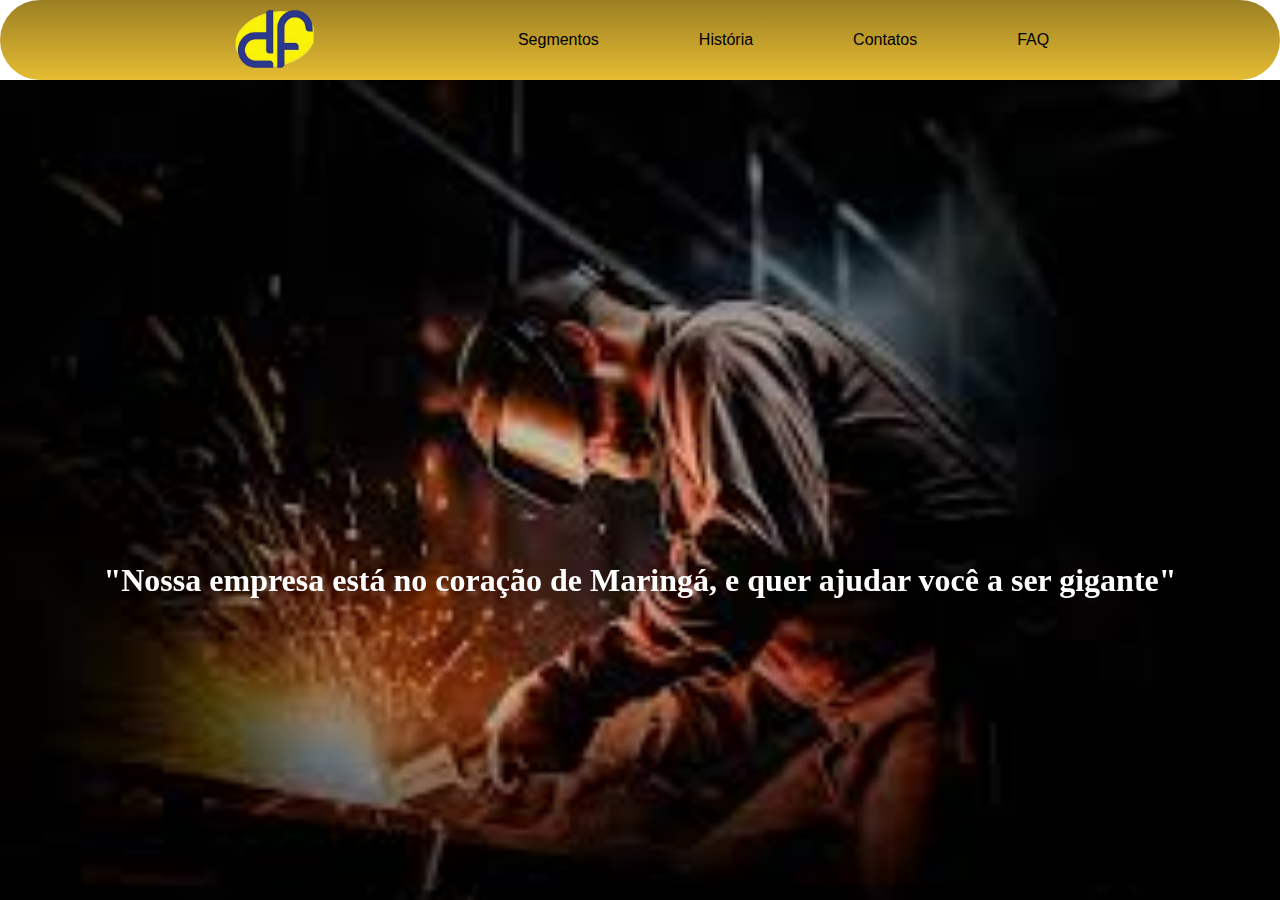
==== Dferreira/index.html @ 22d579f6 "Inicializei a criação do código de acordo com a prototipação do figma" ====
<!DOCTYPE html>
<html lang="PT-BR">

<head>
    <meta charset="UTF-8">
    <meta name="viewport" content="width=device-width, initial-scale=1.0">
    <link rel="stylesheet" href="styles.css">
    <title>Site Inicial</title>
</head>


<body>
    
    <header>
        <nav>
            <div class = "container" id = "mapadosite">
              <img src="Imagens/Logo-DFerreira.png" alt="Logo">
              <ul>Segmentos</ul>  
              <ul>História</ul>  
              <ul>Contatos</ul>  
              <ul>FAQ</ul>  
    
            </div>
            <section class="background-section">
                <p>
                    <h1>
                        "Nossa empresa está no coração de Maringá, e quer ajudar você a ser gigante"
                    </h1>
                </p>
            </section>
        </nav>
    </header>
</body>

</html>
---- Dferreira/styles.css ----
* {
    margin: 0;
    padding: 0;
    box-sizing: border-box;
  }
  
.container {

    display: flex;
    background-color: rgba(241, 205, 0, 0.863);
    align-items: center;
    justify-content: center;
    padding: 18px;
    font-family: Arial, sans-serif;
    color: black;
    width: auto;
    height: 80px;
    flex-shrink: 0;
    border-radius: 2004px;
    background: linear-gradient(0deg, #FACD38 -26.61%, #947921 109.37%);
    margin: 0px;
    gap: 100px;
    cursor: pointer;

    img {
        margin-right: 100px;
        width: 7%;
    }

}
.background-section {
    background-image: url('Imagens/Fundo_Dferreira.jpeg');
    background-size: cover;          
    background-repeat: no-repeat;
    background-position: center;
    height: 1000px;    
    width: 100%;               
    display: flex;
    align-items: center;
    justify-content: center;
    color: white;
    text-align: center;
    position:fixed;
    padding: 0;
    margin: 0;
  }
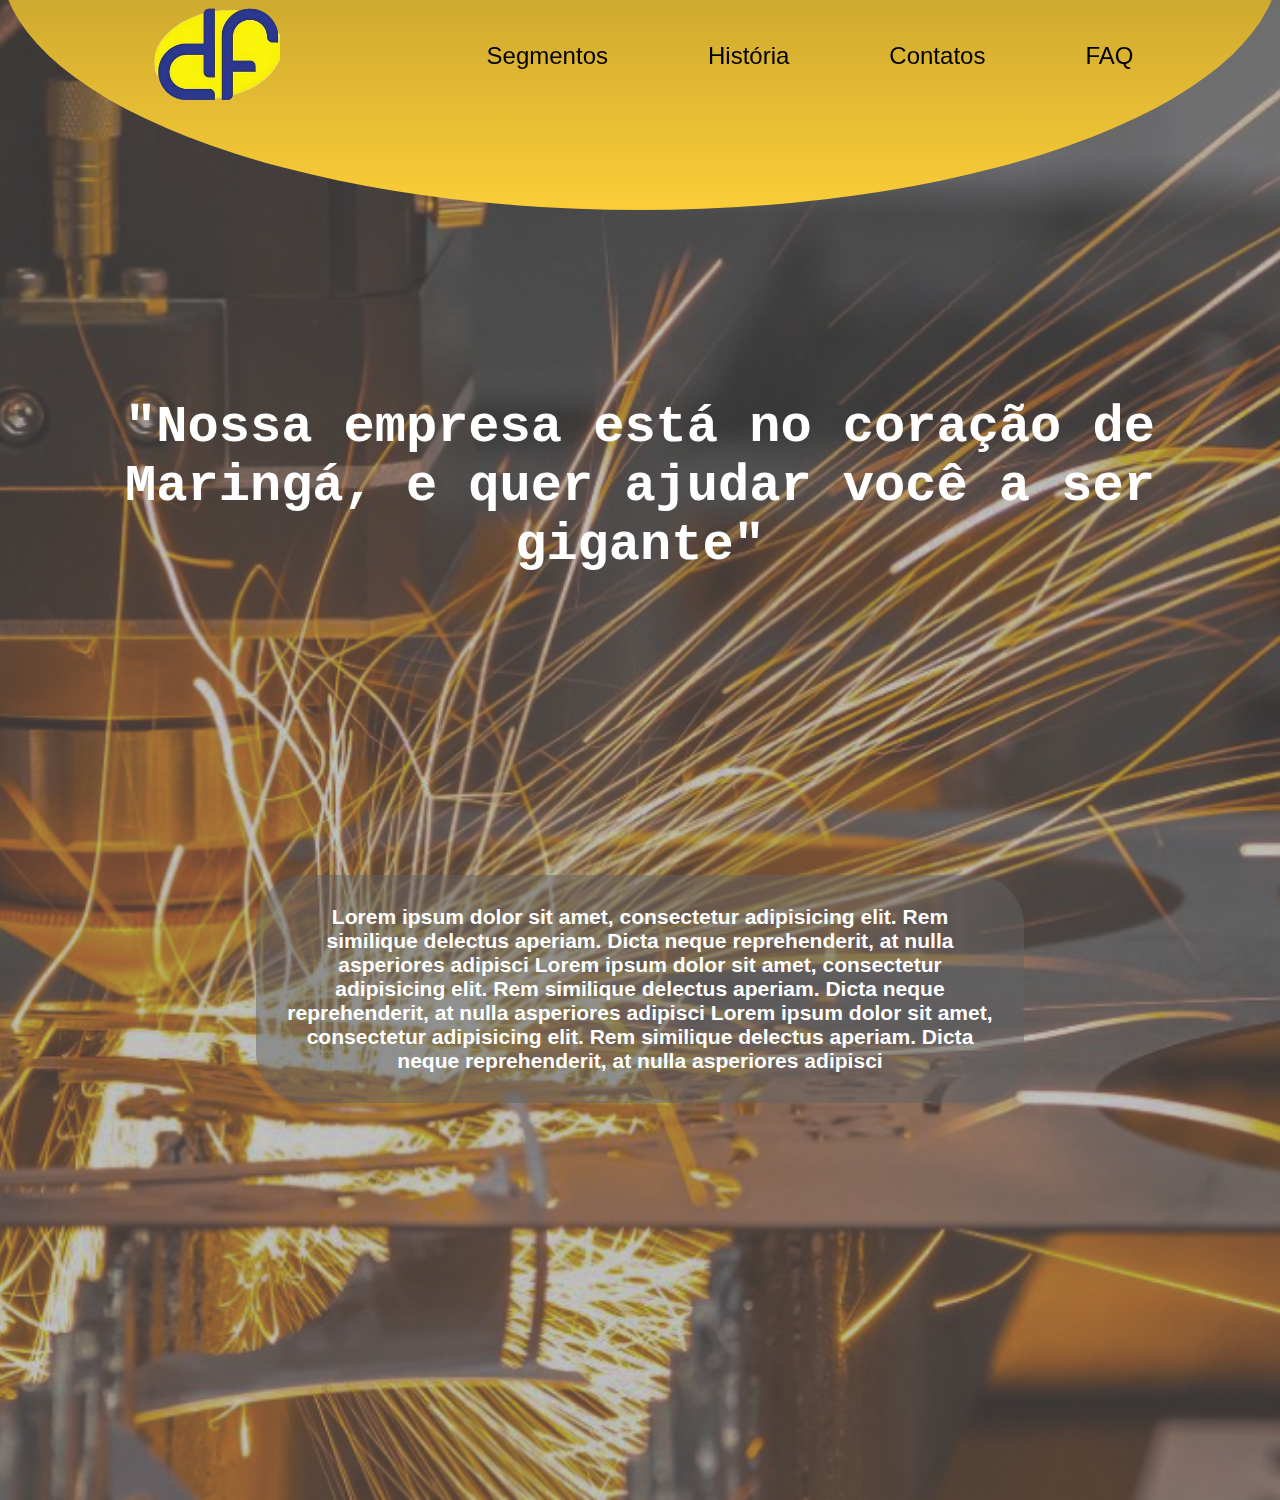
==== commit 1e1484ae: "Ajustei a navbar e os elementos do body" ====
--- a/Dferreira/index.html
+++ b/Dferreira/index.html
@@ -10,26 +10,35 @@
 
 
 <body>
-    
-    <header>
+
+    <header class="header">
         <nav>
-            <div class = "container" id = "mapadosite">
-              <img src="Imagens/Logo-DFerreira.png" alt="Logo">
-              <ul>Segmentos</ul>  
-              <ul>História</ul>  
-              <ul>Contatos</ul>  
-              <ul>FAQ</ul>  
-    
+            <div class="container" id="mapadosite">
+                <img src="Imagens/Logo-DFerreira.png" alt="Logo">
+                <ul>Segmentos</ul>
+                <ul>História</ul>
+                <ul>Contatos</ul>
+                <ul>FAQ</ul>
+
             </div>
-            <section class="background-section">
-                <p>
-                    <h1>
-                        "Nossa empresa está no coração de Maringá, e quer ajudar você a ser gigante"
-                    </h1>
-                </p>
-            </section>
         </nav>
     </header>
+
+    <section class="background-section">
+        <div class="Frase">
+            <h1>
+                "Nossa empresa está no coração de Maringá, e quer ajudar você a ser gigante"
+            </h1>
+        </div>
+        <div class="História">
+            <h3>
+                Lorem ipsum dolor sit amet, consectetur adipisicing elit. Rem similique delectus aperiam. Dicta neque
+                reprehenderit, at nulla asperiores adipisci  Lorem ipsum dolor sit amet, consectetur adipisicing elit. Rem similique delectus aperiam. Dicta neque
+                reprehenderit, at nulla asperiores adipisci  Lorem ipsum dolor sit amet, consectetur adipisicing elit. Rem similique delectus aperiam. Dicta neque
+                reprehenderit, at nulla asperiores adipisci
+            </h3>
+        </div>
+    </section>
 </body>
 
 </html>--- a/Dferreira/styles.css
+++ b/Dferreira/styles.css
@@ -8,42 +8,73 @@
 .container {
 
     display: flex;
-    background-color: rgba(241, 205, 0, 0.863);
     align-items: center;
     justify-content: center;
-    padding: 18px;
     font-family: Arial, sans-serif;
+    font-size: x-large;
     color: black;
-    width: auto;
-    height: 80px;
+    width: 100%;
+    height: 500px;
     flex-shrink: 0;
-    border-radius: 2004px;
-    background: linear-gradient(0deg, #FACD38 -26.61%, #947921 109.37%);
-    margin: 0px;
+    border-bottom-right-radius: 100%;
+    border-bottom-left-radius: 100%;
+    background: linear-gradient(0deg, #FACD38 0%, #947921 100%);
     gap: 100px;
-    cursor: pointer;
-
+    position:fixed;
+    top:-290px;
+    
     img {
         margin-right: 100px;
-        width: 7%;
+        max-width: 140px;
+    
+     
+    }
+    img,ul{
+
+      margin-bottom: -15%;
+
     }
 
 }
 .background-section {
-    background-image: url('Imagens/Fundo_Dferreira.jpeg');
+    background-image: url('Imagens/image.png');
     background-size: cover;          
     background-repeat: no-repeat;
     background-position: center;
-    height: 1000px;    
-    width: 100%;               
+    height:1500px;    
+    width: auto;               
     display: flex;
+    justify-content: center;
+    flex-direction: column;
     align-items: center;
-    justify-content: center;
-    color: white;
     text-align: center;
-    position:fixed;
-    padding: 0;
-    margin: 0;
+    color: rgb(255, 255, 255);
+    font-size: xx-large;
+    font-family: 'Segoe UI', Tahoma, Geneva, Verdana, sans-serif;
+
+  }
+
+  .Frase{
+
+    margin-bottom: 300px;
+    font-family: monospace;
+
+  }
+  .História{
+    background-color: rgb(98, 98, 100,0.5);
+    color: rgb(255, 255, 255);
+    width: 60%;
+    border-radius: 50px;
+    padding: 30px;
+    font-size: large;
+
+  }
+  .header {
+    position: fixed;
+    top: 0;
+    left: 0;
+    right: 0;
+    z-index: 1; /* para ficar na frente do container */
   }
   
 
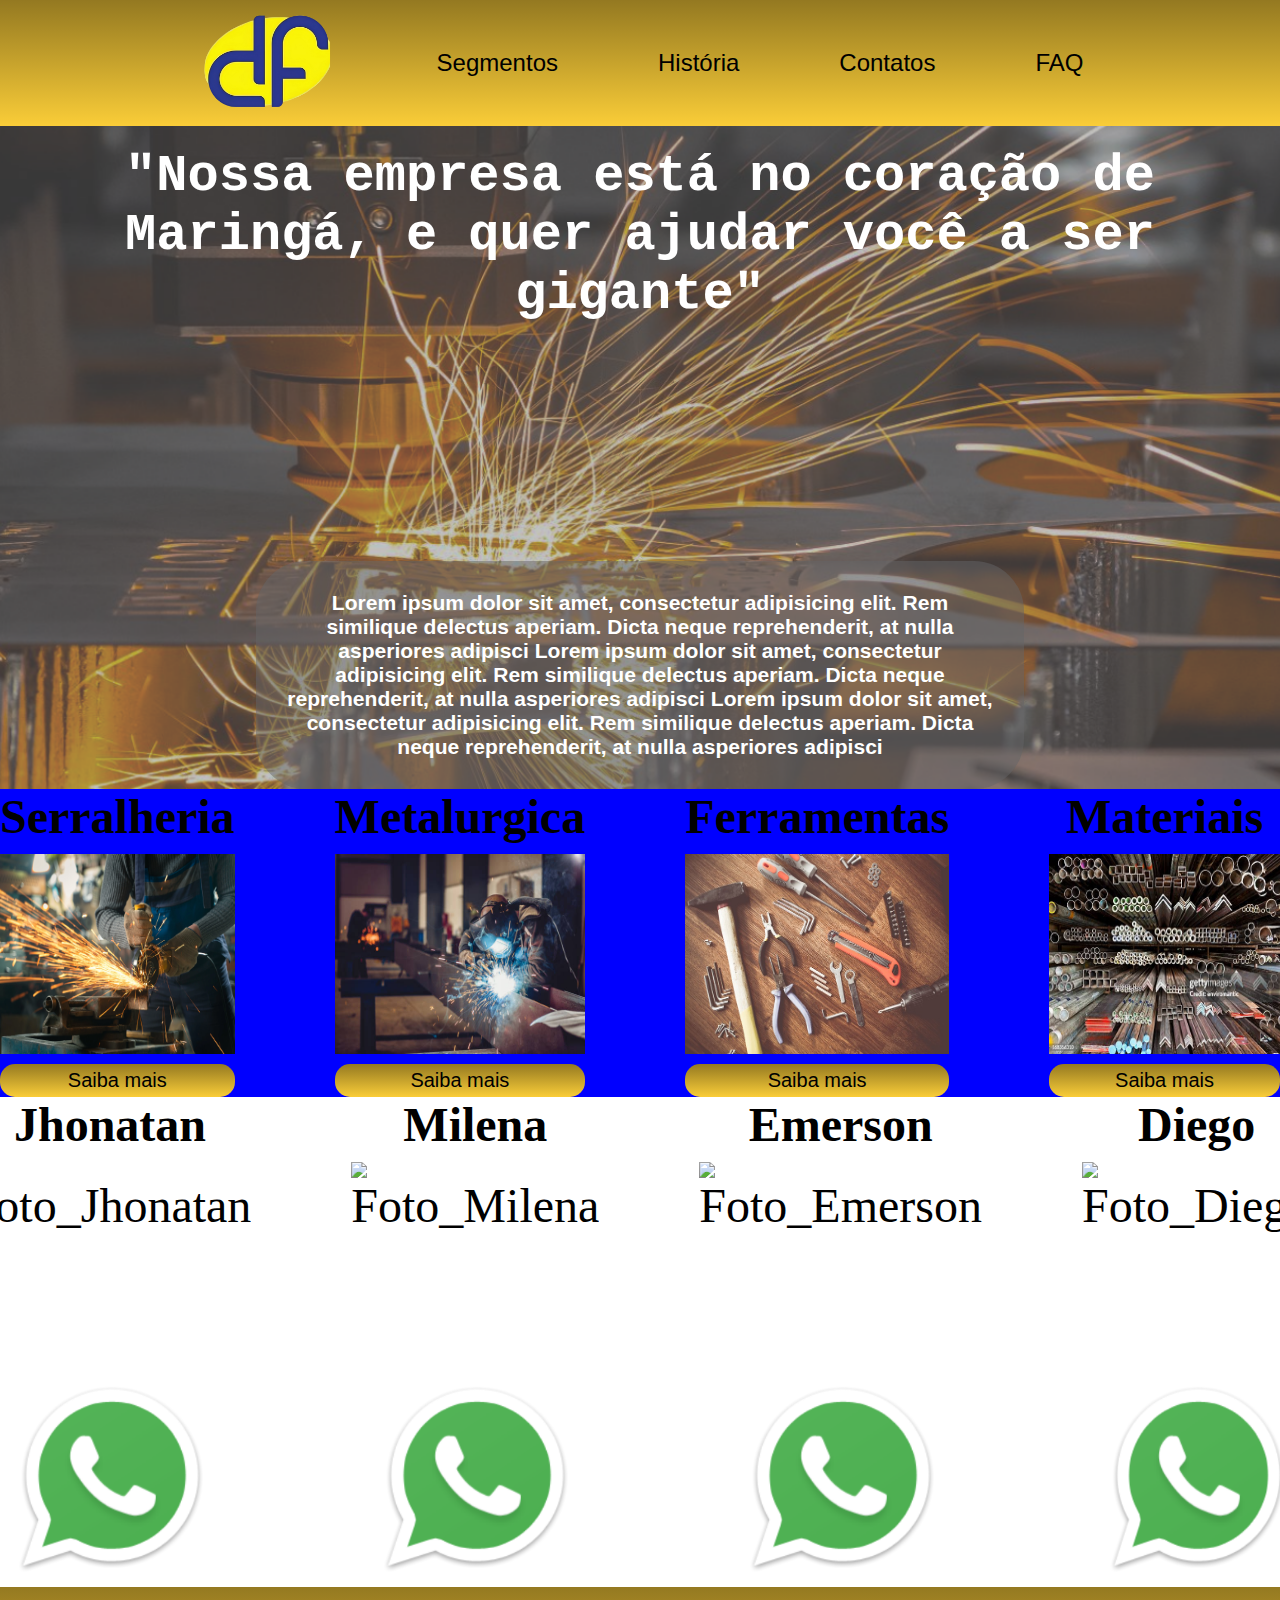
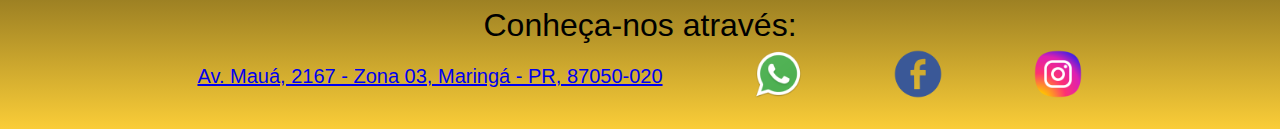
==== commit 2f180012: "Realizei alterações e criei a parte de segmentos e vendedores" ====
--- a/Dferreira/index.html
+++ b/Dferreira/index.html
@@ -23,7 +23,6 @@
             </div>
         </nav>
     </header>
-
     <section class="background-section">
         <div class="Frase">
             <h1>
@@ -33,12 +32,110 @@
         <div class="História">
             <h3>
                 Lorem ipsum dolor sit amet, consectetur adipisicing elit. Rem similique delectus aperiam. Dicta neque
-                reprehenderit, at nulla asperiores adipisci  Lorem ipsum dolor sit amet, consectetur adipisicing elit. Rem similique delectus aperiam. Dicta neque
-                reprehenderit, at nulla asperiores adipisci  Lorem ipsum dolor sit amet, consectetur adipisicing elit. Rem similique delectus aperiam. Dicta neque
+                reprehenderit, at nulla asperiores adipisci Lorem ipsum dolor sit amet, consectetur adipisicing elit.
+                Rem similique delectus aperiam. Dicta neque
+                reprehenderit, at nulla asperiores adipisci Lorem ipsum dolor sit amet, consectetur adipisicing elit.
+                Rem similique delectus aperiam. Dicta neque
                 reprehenderit, at nulla asperiores adipisci
             </h3>
         </div>
     </section>
+    <section class="Segmentos">
+
+        <div class="Serralheria">
+
+            <h4>Serralheria</h4>
+            <img src="Imagens/Serralheria.webp" alt="Serralheria">
+            <button>Saiba mais</button>
+
+        </div>
+
+        <div class="Metalurgica">
+
+            <h4>Metalurgica</h4>
+            <img src="Imagens/metalurgica.jpg" alt="Metalurgica">
+            <button>Saiba mais</button>
+
+        </div>
+
+        <div class="Ferramentas">
+
+            <h4>Ferramentas</h4>
+            <img src="Imagens/ferramentas.jpg" alt="Ferramentas">
+            <button>Saiba mais</button>
+
+        </div>
+
+        <div class="Materiais">
+
+            <h4>Materiais</h4>
+            <img src="Imagens/materiais.jpg" alt="Materiais">
+            <button>Saiba mais</button>
+
+        </div>
+
+
+
+    </section>
+    <section class="Contatos">
+        <div class="Vendedor01">
+
+            <h4>Jhonatan</h4>
+            <img src="" alt="Foto_Jhonatan">
+            <li><a href="https://w.app/t6gSmG" target="_blank"><img src="Imagens/Whatsapp.png" alt="WhatsApp"></a>
+
+        </div>
+
+        <div class="Vendedor02">
+
+            <h4>Milena</h4>
+            <img src="" alt="Foto_Milena">
+            <li><a href="https://w.app/t6gSmG" target="_blank"><img src="Imagens/Whatsapp.png" alt="WhatsApp"></a>
+
+        </div>
+
+        <div class="Vendedor03">
+
+            <h4>Emerson</h4>
+            <img src="" alt="Foto_Emerson">
+            <li><a href="https://w.app/t6gSmG" target="_blank"><img src="Imagens/Whatsapp.png" alt="WhatsApp"></a>
+
+        </div>
+
+        <div class="Vendedor04">
+
+            <h4>Diego</h4>
+            <img src="" alt="Foto_Diego">
+            <li><a href="https://w.app/t6gSmG" target="_blank"><img src="Imagens/Whatsapp.png" alt="WhatsApp"></a>
+
+        </div>
+
+
+    </section>
+    <footer>
+        <div class="convite">
+            Conheça-nos através:
+        </div>
+        <div class="rodapé">
+            <ul>
+                <li class="Icones">
+                    <p>
+                        <a href="https://www.google.com/maps/place/D+Ferreira+e+Ferreira/@-23.4220008,-51.9238005,20.82z/data=!4m14!1m7!3m6!1s0x94ecd0d07e9d5eb3:0xaae7f3a9e376ee7b!2sD+Ferreira+e+Ferreira!8m2!3d-23.4219418!4d-51.9237286!16s%2Fg%2F1pty5bc76!3m5!1s0x94ecd0d07e9d5eb3:0xaae7f3a9e376ee7b!8m2!3d-23.4219418!4d-51.9237286!16s%2Fg%2F1pty5bc76?entry=ttu&g_ep=EgoyMDI0MTExOS4yIKXMDSoASAFQAw%3D%3D"
+                            target="_blank">
+                            Av. Mauá, 2167 - Zona 03, Maringá - PR, 87050-020
+                        </a>
+                    </p>
+                </li>
+                <li><a href="https://w.app/t6gSmG" target="_blank"><img src="Imagens/Whatsapp.png" alt="WhatsApp"></a>
+                </li>
+                <li><a href="https://www.facebook.com/dferreiramaringa" target="_blank"><img src="Imagens/Facebook.png"
+                            alt="Facebook"></a></li>
+                <li><a href="https://www.instagram.com/dferreiramaringa/" target="_blank"><img class="instagram-icon"
+                            src="Imagens/Instagram.png" alt="Instagram"></a></li>
+
+            </ul>
+        </div>
+    </footer>
 </body>
 
 </html>--- a/Dferreira/styles.css
+++ b/Dferreira/styles.css
@@ -1,80 +1,227 @@
-
 * {
-    margin: 0;
-    padding: 0;
-    box-sizing: border-box;
-  }
-  
+  margin: 0;
+  padding: 0;
+  box-sizing: border-box;
+
+}
+
+html,
+body {
+  height: 100%;
+  margin: 0;
+  padding: 0;
+  display: flex;
+  flex-direction: column;
+
+}
+
+
 .container {
 
+  display: flex;
+  align-items: center;
+  justify-content: center;
+  font-family: Arial, sans-serif;
+  font-size: x-large;
+  color: black;
+  width: 100%;
+  height: 14%;
+  background: linear-gradient(0deg, #FACD38 0%, #947921 100%);
+  gap: 100px;
+  position: fixed;
+
+
+  img {
+    margin-right: 0px;
+    max-width: 140px;
+  }
+}
+
+.background-section {
+  background-image: url('Imagens/image.png');
+  opacity: 98%;
+  background-size: cover;
+  background-repeat: no-repeat;
+  background-position: center;
+  height: 1000px;
+  width: auto;
+  display: flex;
+  justify-content: center;
+  flex-direction: column;
+  align-items: center;
+  text-align: center;
+  color: rgb(255, 255, 255);
+  font-size: xx-large;
+  font-family: 'Segoe UI', Tahoma, Geneva, Verdana, sans-serif;
+
+
+}
+
+.Frase {
+  position: relative;
+  top: -30%;
+  margin-top: 30%;
+  font-family: monospace;
+
+}
+
+.História {
+  background-color: rgb(98, 98, 100, 0.5);
+  color: rgb(255, 255, 255);
+  width: 60%;
+  border-radius: 50px;
+  padding: 30px;
+  font-size: large;
+
+}
+
+.header {
+  position: fixed;
+  z-index: 1;
+  /*fica na frente do body */
+
+}
+
+.Segmentos {
+
+  display: flex;
+  background-color: blue;
+  text-align: center;
+  justify-content: center;
+  gap: 100px;
+
+  img {
+    gap: 100px;
+    height: 200px;
+    max-width: 100%;
+  }
+
+}
+
+.Serralheria,
+.Metalurgica,
+.Ferramentas,
+.Materiais {
+
+  display: grid;
+  font-size: 300%;
+  justify-content: center;
+  gap: 10px;
+
+}
+
+button {
+  background: linear-gradient(0deg, #FACD38 0%, #947921 100%);
+  color: #000;
+  border: none;
+  padding: 5px 20px;
+  border-radius: 15px;
+  font-size: 20px;
+  cursor: pointer;
+  transition: background-color 0.3s ease;
+
+
+}
+
+button:hover {
+
+  color: #fff;
+
+}
+.Contatos{
+
+  display: flex;
+  background-color: rgb(255, 255, 255);
+  text-align: center;
+  justify-content: center;
+  gap: 100px;
+
+  img {
+    gap: 100px;
+    height: 200px;
+    max-width: 100%;
+  }
+
+}
+.Vendedor01,
+.Vendedor02,
+.Vendedor03,
+.Vendedor04 {
+
+  display: grid;
+  font-size: 300%;
+  justify-content: center;
+  gap: 10px;
+
+}
+li {
+  list-style: none;
+  color: #000;
+  border: none;
+  padding: 5px 20px;
+  border-radius: 15px;
+  font-size: 20px;
+  cursor: pointer;
+  transition: background-color 0.3s ease;
+
+
+}
+footer {
+  display: flex;
+  flex-direction: column;
+  justify-content: center;
+  align-items: center;
+  font-family: Arial, sans-serif;
+  font-size: xx-large;
+  width: 100%;
+  height: auto;
+  padding: 20px;
+  background: linear-gradient(0deg, #FACD38 0%, #947921 100%);
+
+}
+
+footer ul {
+  display: flex;
+  justify-content: center;
+  align-items: center;
+  gap: 50px;
+  list-style-type: none;
+  padding: 0;
+
+}
+
+footer li img {
+  max-width: 50px;
+  height: auto;
+
+}
+
+.convite {
+  margin: 0;
+  text-align: right;
+  align-items: right;
+  justify-content: right;
+}
+
+
+
+
+@media(max-width:400px) {
+
+  .Segmentos,
+  .container {
+
+    flex-direction: column;
+    margin-left: 0px;
+    margin-right: 0px;
+    gap: 0;
+    width: 400px;
+
+  }
+
+  img {
     display: flex;
-    align-items: center;
-    justify-content: center;
-    font-family: Arial, sans-serif;
-    font-size: x-large;
-    color: black;
-    width: 100%;
-    height: 500px;
-    flex-shrink: 0;
-    border-bottom-right-radius: 100%;
-    border-bottom-left-radius: 100%;
-    background: linear-gradient(0deg, #FACD38 0%, #947921 100%);
-    gap: 100px;
-    position:fixed;
-    top:-290px;
-    
-    img {
-        margin-right: 100px;
-        max-width: 140px;
-    
-     
-    }
-    img,ul{
-
-      margin-bottom: -15%;
-
-    }
-
-}
-.background-section {
-    background-image: url('Imagens/image.png');
-    background-size: cover;          
-    background-repeat: no-repeat;
-    background-position: center;
-    height:1500px;    
-    width: auto;               
-    display: flex;
-    justify-content: center;
-    flex-direction: column;
-    align-items: center;
-    text-align: center;
-    color: rgb(255, 255, 255);
-    font-size: xx-large;
-    font-family: 'Segoe UI', Tahoma, Geneva, Verdana, sans-serif;
-
-  }
-
-  .Frase{
-
-    margin-bottom: 300px;
-    font-family: monospace;
-
-  }
-  .História{
-    background-color: rgb(98, 98, 100,0.5);
-    color: rgb(255, 255, 255);
-    width: 60%;
-    border-radius: 50px;
-    padding: 30px;
-    font-size: large;
-
-  }
-  .header {
-    position: fixed;
-    top: 0;
-    left: 0;
-    right: 0;
-    z-index: 1; /* para ficar na frente do container */
-  }
-  
-
+    max-width: 200px;
+  }
+
+}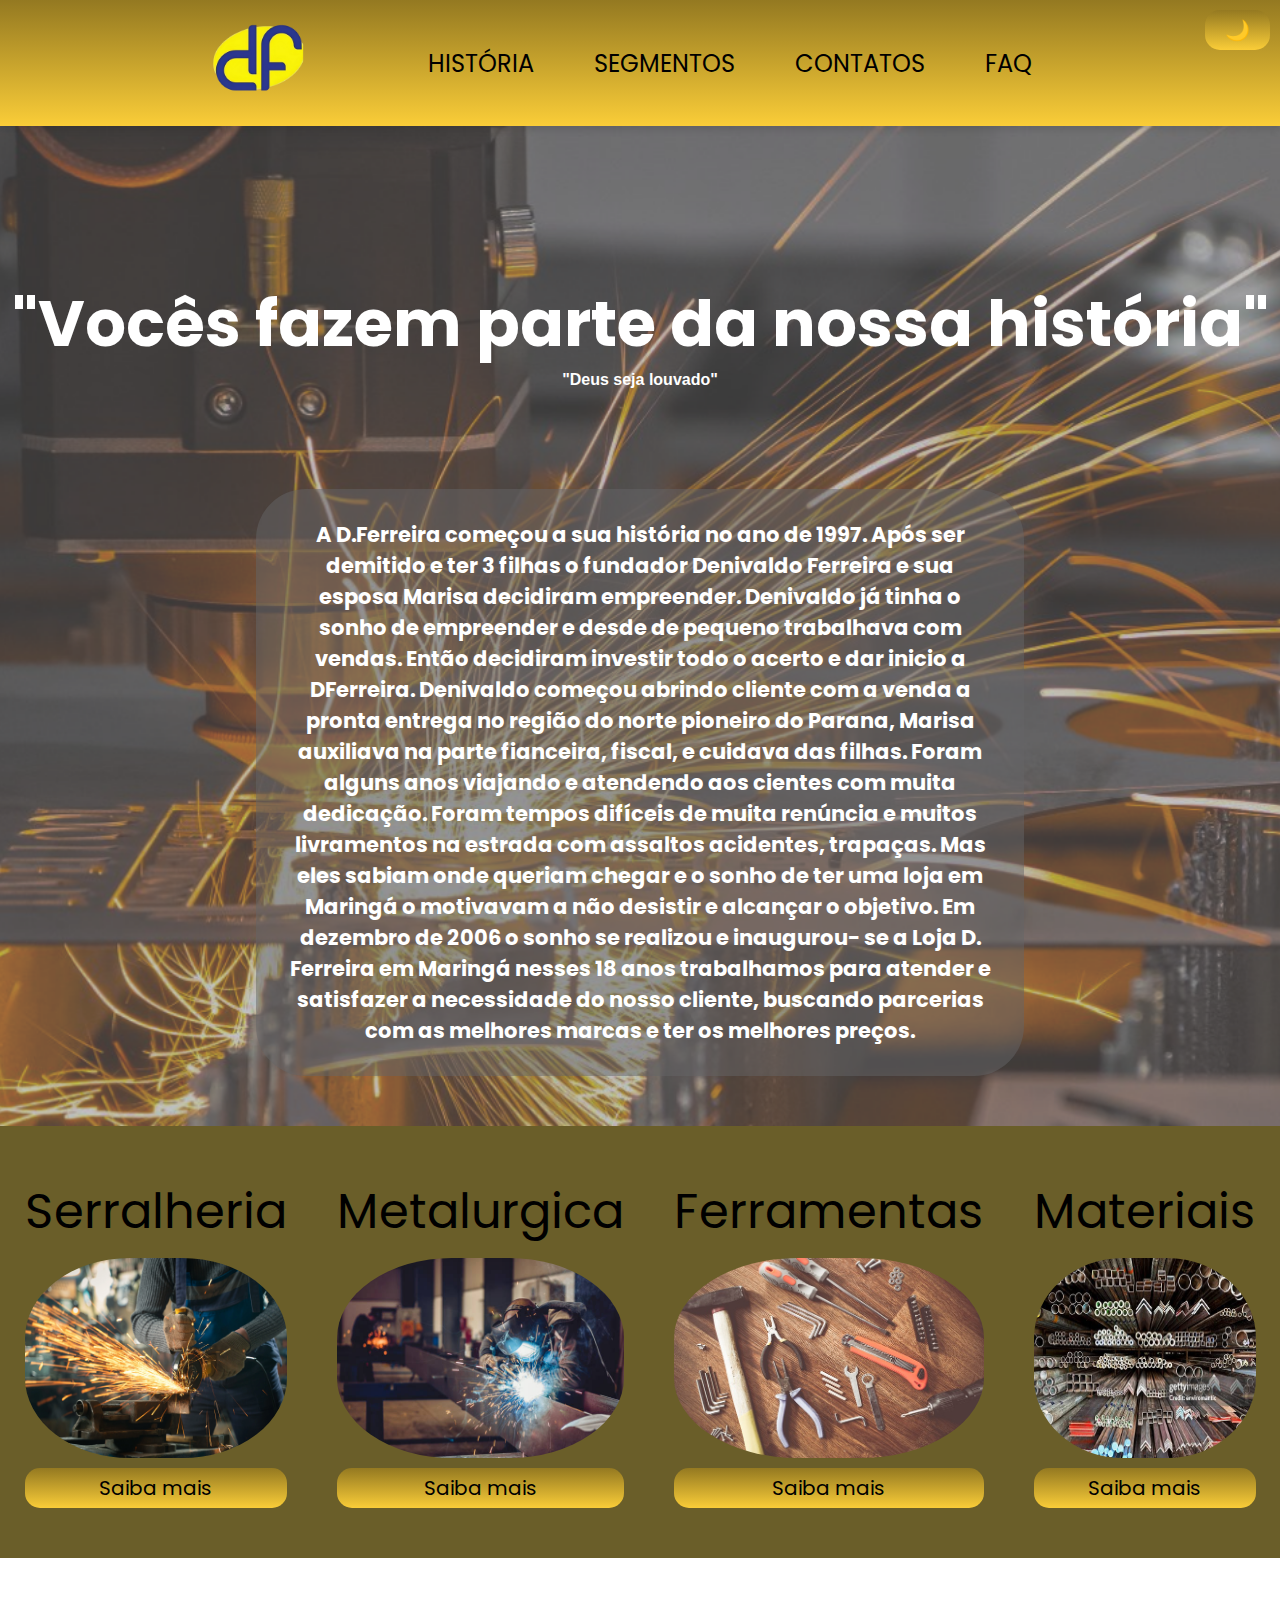
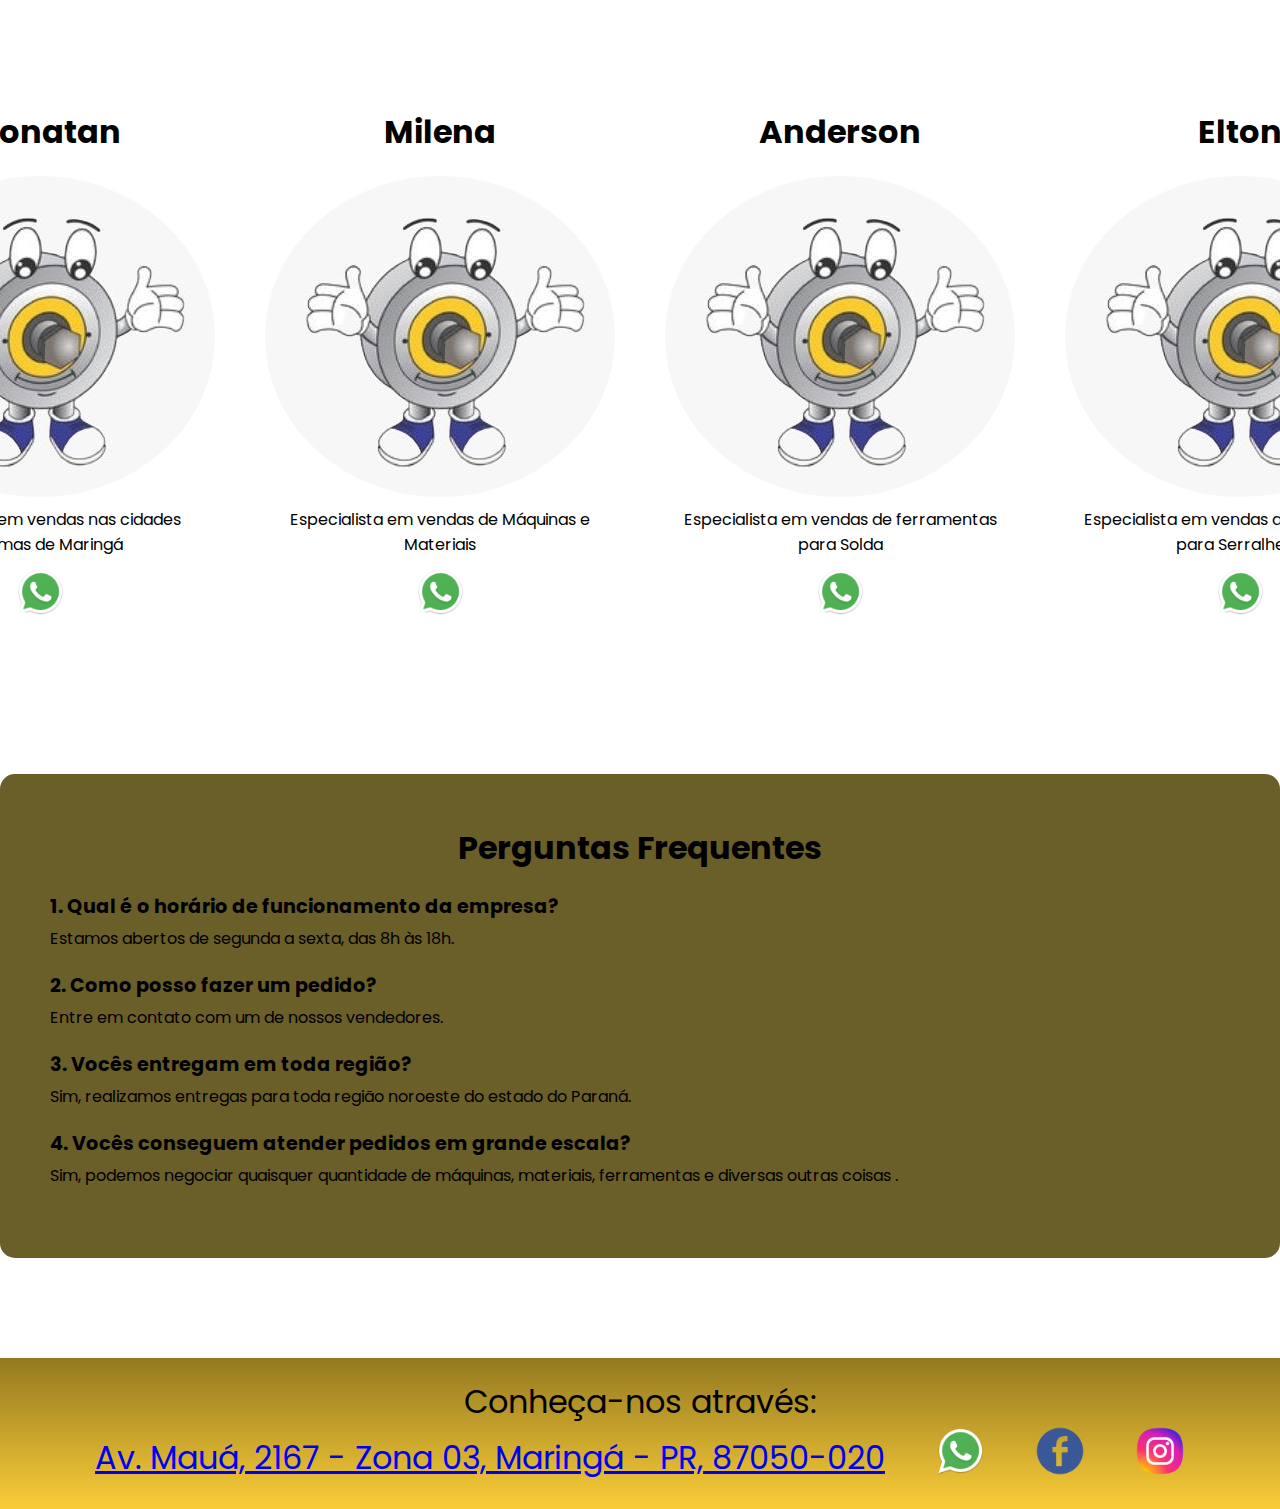
==== commit ce597c3c: "Penultimo comit" ====
--- a/Dferreira/index.html
+++ b/Dferreira/index.html
@@ -5,113 +5,142 @@
     <meta charset="UTF-8">
     <meta name="viewport" content="width=device-width, initial-scale=1.0">
     <link rel="stylesheet" href="styles.css">
-    <title>Site Inicial</title>
+    <link rel="icon" href="Imagens/Logo-DFerreira.png" type="image/x-icon">
+    <title>DFerreira</title>
 </head>
 
 
 <body>
+   <button id="backToTop" style="position: fixed; bottom: 10px; right: 10px; display: none; background:#381d1d; color: white; border: none; border-radius: 5px; padding: 10px; cursor: pointer;">
+    Volte ao topo
+</button>
 
-    <header class="header">
-        <nav>
-            <div class="container" id="mapadosite">
-                <img src="Imagens/Logo-DFerreira.png" alt="Logo">
-                <ul>Segmentos</ul>
-                <ul>História</ul>
-                <ul>Contatos</ul>
-                <ul>FAQ</ul>
+      
+    <div class="container">
+        <a href="#Frase"><img src="Imagens/Logo-DFerreira.png" alt="Logo"></a>
+        <ul class="lista_menu">
+            <li><a href="#História">HISTÓRIA</a></li>
+            <li><a href="#Segmentos">SEGMENTOS</a></li>
+            <li><a href="#Contatos">CONTATOS</a></li>
+            <li><a href="#FAQ">FAQ</a></li>
+            <li> <button id="toggleTheme" style="position: fixed; top: 10px; right: 10px;">🌙</button></li>
+    
+        </ul>
+    </div>
 
-            </div>
-        </nav>
-    </header>
     <section class="background-section">
         <div class="Frase">
             <h1>
-                "Nossa empresa está no coração de Maringá, e quer ajudar você a ser gigante"
+                "Vocês fazem parte da nossa história"
             </h1>
+            <h4>"Deus seja louvado"</h4>
         </div>
-        <div class="História">
+
+        <div class="História" id="História">
             <h3>
-                Lorem ipsum dolor sit amet, consectetur adipisicing elit. Rem similique delectus aperiam. Dicta neque
-                reprehenderit, at nulla asperiores adipisci Lorem ipsum dolor sit amet, consectetur adipisicing elit.
-                Rem similique delectus aperiam. Dicta neque
-                reprehenderit, at nulla asperiores adipisci Lorem ipsum dolor sit amet, consectetur adipisicing elit.
-                Rem similique delectus aperiam. Dicta neque
-                reprehenderit, at nulla asperiores adipisci
+                A D.Ferreira começou a sua história no ano de 1997. Após ser demitido e ter 3 filhas o fundador
+                Denivaldo Ferreira
+                e sua esposa Marisa decidiram empreender.
+                Denivaldo já tinha o sonho de empreender e desde de pequeno trabalhava com vendas.
+                Então decidiram investir todo o acerto e dar inicio a DFerreira.
+                Denivaldo começou abrindo cliente com a venda a pronta entrega no região do norte pioneiro do Parana,
+                Marisa
+                auxiliava na parte fianceira, fiscal, e cuidava das filhas.
+                Foram alguns anos viajando e atendendo aos cientes com muita dedicação. Foram tempos difíceis de muita
+                renúncia
+                e muitos livramentos na estrada com assaltos acidentes, trapaças. Mas eles sabiam onde queriam chegar e
+                o sonho
+                de ter uma loja em Maringá o motivavam a não desistir e alcançar o objetivo.
+                Em dezembro de 2006 o sonho se realizou e inaugurou- se a Loja D. Ferreira em Maringá
+                nesses 18 anos trabalhamos para atender e satisfazer a necessidade do nosso cliente, buscando parcerias
+                com as melhores
+                marcas e ter os melhores preços.
             </h3>
         </div>
     </section>
-    <section class="Segmentos">
 
-        <div class="Serralheria">
-
-            <h4>Serralheria</h4>
+    <section class="Segmentos" id="Segmentos">
+        <div class="Venda">
+            <p>Serralheria</p>
             <img src="Imagens/Serralheria.webp" alt="Serralheria">
             <button>Saiba mais</button>
-
         </div>
 
-        <div class="Metalurgica">
-
-            <h4>Metalurgica</h4>
+        <div class="Venda">
+            <p>Metalurgica</p>
             <img src="Imagens/metalurgica.jpg" alt="Metalurgica">
             <button>Saiba mais</button>
-
         </div>
 
-        <div class="Ferramentas">
-
-            <h4>Ferramentas</h4>
+        <div class="Venda">
+            <p>Ferramentas</p>
             <img src="Imagens/ferramentas.jpg" alt="Ferramentas">
             <button>Saiba mais</button>
-
         </div>
 
-        <div class="Materiais">
-
-            <h4>Materiais</h4>
+        <div class="Venda">
+            <p>Materiais</p>
             <img src="Imagens/materiais.jpg" alt="Materiais">
             <button>Saiba mais</button>
+        </div>
+    </section>
 
+    <section class="Contatos" id="Contatos">
+        <div class="Vendedor">
+            <h4>Jhonatan</h4>
+            <img src="Imagens/Foto_Atendente.jpg" alt="Foto_Jhonatan">
+            <p>Especialiste em vendas nas cidades próximas de Maringá</p>
+            <li><a href="https://w.app/t6gSmG" target="_blank"><img id="logo_wpp" src="Imagens/Whatsapp.png"
+                        alt="WhatsApp"></a></li>
         </div>
 
-
-
-    </section>
-    <section class="Contatos">
-        <div class="Vendedor01">
-
-            <h4>Jhonatan</h4>
-            <img src="" alt="Foto_Jhonatan">
-            <li><a href="https://w.app/t6gSmG" target="_blank"><img src="Imagens/Whatsapp.png" alt="WhatsApp"></a>
-
+        <div class="Vendedor">
+            <h4>Milena</h4>
+            <img src="Imagens/Foto_Atendente.jpg" alt="Foto_Milena">
+            <p>Especialista em vendas de Máquinas e Materiais</p>
+            <li><a href="https://w.app/t6gSmG" target="_blank"><img id="logo_wpp" src="Imagens/Whatsapp.png"
+                        alt="WhatsApp"></a></li>
         </div>
 
-        <div class="Vendedor02">
-
-            <h4>Milena</h4>
-            <img src="" alt="Foto_Milena">
-            <li><a href="https://w.app/t6gSmG" target="_blank"><img src="Imagens/Whatsapp.png" alt="WhatsApp"></a>
-
+        <div class="Vendedor">
+            <h4>Anderson</h4>
+            <img src="Imagens/Foto_Atendente.jpg" alt="Foto_Anderson">
+            <p>Especialista em vendas de ferramentas para Solda</p>
+            <li><a href="https://w.app/t6gSmG" target="_blank"><img id="logo_wpp" src="Imagens/Whatsapp.png"
+                        alt="WhatsApp"></a></li>
         </div>
 
-        <div class="Vendedor03">
+        <div class="Vendedor">
+            <h4>Elton</h4>
+            <img src="Imagens/Foto_Atendente.jpg" alt="Foto_Elton">
+            <p>Especialista em vendas de ferramentas para Serralheria</p>
+            <li><a href="https://w.app/t6gSmG" target="_blank"><img id="logo_wpp" src="Imagens/Whatsapp.png"
+                        alt="WhatsApp"></a></li>
+        </div>
+    </section>
 
-            <h4>Emerson</h4>
-            <img src="" alt="Foto_Emerson">
-            <li><a href="https://w.app/t6gSmG" target="_blank"><img src="Imagens/Whatsapp.png" alt="WhatsApp"></a>
+    <!-- Seção FAQ -->
+    <section id="FAQ" class="FAQ">
+        <h3>Perguntas Frequentes</h3>
+        <div class="faq-item">
+            <h4>1. Qual é o horário de funcionamento da empresa?</h4>
+            <p>Estamos abertos de segunda a sexta, das 8h às 18h.</p>
+        </div>
+        <div class="faq-item">
+            <h4>2. Como posso fazer um pedido?</h4>
+            <p>Entre em contato com um de nossos vendedores.</p>
+        </div>
+        <div class="faq-item">
+            <h4>3. Vocês entregam em toda região?</h4>
+            <p>Sim, realizamos entregas para toda região noroeste do estado do Paraná.</p>
+        </div>
+        <div class="faq-item">
+            <h4>4. Vocês conseguem atender pedidos em grande escala?</h4>
+            <p>Sim, podemos negociar quaisquer quantidade de máquinas, materiais, ferramentas e diversas outras coisas .
+            </p>
+        </div>
+    </section>
 
-        </div>
-
-        <div class="Vendedor04">
-
-            <h4>Diego</h4>
-            <img src="" alt="Foto_Diego">
-            <li><a href="https://w.app/t6gSmG" target="_blank"><img src="Imagens/Whatsapp.png" alt="WhatsApp"></a>
-
-        </div>
-
-
-    </section>
     <footer>
         <div class="convite">
             Conheça-nos através:
@@ -138,4 +167,5 @@
     </footer>
 </body>
 
+<script type="text/javascript" src="script.js"></script>
 </html>--- a/Dferreira/styles.css
+++ b/Dferreira/styles.css
@@ -1,9 +1,20 @@
+@import url('https://fonts.googleapis.com/css2?family=Poppins:wght@400;500&display=swap');
+
 * {
   margin: 0;
   padding: 0;
   box-sizing: border-box;
-
-}
+  scroll-behavior: smooth;
+  font-family: "Poppins", sans-serif;
+}
+#backToTop {
+  font-size: 16px;
+  z-index: 1000;
+  transition: opacity 0.3s;
+}
+
+
+
 
 html,
 body {
@@ -13,28 +24,45 @@
   display: flex;
   flex-direction: column;
 
-}
-
+  
+}
 
 .container {
-
-  display: flex;
-  align-items: center;
-  justify-content: center;
-  font-family: Arial, sans-serif;
+  display: flex;
+  align-items: center;
+  justify-content: center;
   font-size: x-large;
   color: black;
   width: 100%;
   height: 14%;
   background: linear-gradient(0deg, #FACD38 0%, #947921 100%);
   gap: 100px;
-  position: fixed;
-
-
-  img {
-    margin-right: 0px;
-    max-width: 140px;
-  }
+
+  top: 0;
+  z-index: 10;
+  padding: 10px 0;
+  box-shadow: 0px 4px 6px rgba(0, 0, 0, 0.1);
+}
+
+.container img {
+  max-width: 100px;
+}
+
+.lista_menu {
+  list-style: none;
+  display: flex;
+  gap: 20px;
+}
+
+.lista_menu li a {
+  color: black;
+  text-decoration: none;
+  padding: 10px 20px;
+  transition: color 0.3s;
+}
+
+.lista_menu li a:hover {
+  color: white;
 }
 
 .background-section {
@@ -44,69 +72,62 @@
   background-repeat: no-repeat;
   background-position: center;
   height: 1000px;
-  width: auto;
-  display: flex;
-  justify-content: center;
-  flex-direction: column;
-  align-items: center;
-  text-align: center;
-  color: rgb(255, 255, 255);
+  display: flex;
+  flex-direction: column;
+  align-items: center;
+  text-align: center;
+  color: white;
   font-size: xx-large;
   font-family: 'Segoe UI', Tahoma, Geneva, Verdana, sans-serif;
 
-
+  h4 {
+    font-family: 'Gill Sans', 'Gill Sans MT', Calibri, 'Trebuchet MS', sans-serif;
+    font-size: medium;
+
+  }
 }
 
 .Frase {
-  position: relative;
-  top: -30%;
-  margin-top: 30%;
+  margin-top: 150px;
+  margin-bottom: 50px;
   font-family: monospace;
-
 }
 
 .História {
-  background-color: rgb(98, 98, 100, 0.5);
-  color: rgb(255, 255, 255);
+  background-color: rgba(98, 98, 100, 0.5);
+  color: white;
   width: 60%;
   border-radius: 50px;
   padding: 30px;
   font-size: large;
-
-}
-
-.header {
-  position: fixed;
-  z-index: 1;
-  /*fica na frente do body */
-
+  margin-top: 50px;
+  margin-bottom: 100px;
+  text-align: center;
 }
 
 .Segmentos {
-
-  display: flex;
-  background-color: blue;
-  text-align: center;
-  justify-content: center;
-  gap: 100px;
-
-  img {
-    gap: 100px;
-    height: 200px;
-    max-width: 100%;
-  }
-
-}
-
-.Serralheria,
-.Metalurgica,
-.Ferramentas,
-.Materiais {
-
-  display: grid;
+  display: flex;
+  background-color: #6a5e29;
+  text-align: center;
+  justify-content: center;
+  gap: 50px;
+  padding: 50px;
+  margin-bottom: 100px;
+}
+
+.Segmentos img {
+  height: 200px;
+  max-width: 100%;
+  border-radius: 40%;
+}
+
+.Venda {
   font-size: 300%;
-  justify-content: center;
   gap: 10px;
+  display: flex;
+  justify-content: center;
+  flex-direction: column;
+
 
 }
 
@@ -119,53 +140,75 @@
   font-size: 20px;
   cursor: pointer;
   transition: background-color 0.3s ease;
-
-
 }
 
 button:hover {
-
   color: #fff;
-
-}
-.Contatos{
-
-  display: flex;
-  background-color: rgb(255, 255, 255);
-  text-align: center;
-  justify-content: center;
-  gap: 100px;
+}
+
+.Contatos {
+  display: flex;
+  background-color: white;
+  text-align: center;
+  justify-content: center;
+  gap: 50px;
+  padding: 50px;
+  margin-bottom: 100px;
+}
+
+.Contatos #logo_wpp {
+  height: 50px;
+  max-width: 100%;
+}
+
+.Vendedor {
+  display: flex;
+  flex-direction: column;
+  align-items: center;
+  list-style: none;
+  gap: 10px;
 
   img {
-    gap: 100px;
-    height: 200px;
-    max-width: 100%;
-  }
-
-}
-.Vendedor01,
-.Vendedor02,
-.Vendedor03,
-.Vendedor04 {
-
-  display: grid;
-  font-size: 300%;
-  justify-content: center;
-  gap: 10px;
-
-}
-li {
-  list-style: none;
-  color: #000;
-  border: none;
-  padding: 5px 20px;
+
+    border-radius: 50%;
+
+  }
+}
+
+.Vendedor h4 {
+  margin-bottom: 10px;
+  font-size: xx-large;
+}
+
+.FAQ {
+  padding: 50px;
+  background-color: #6a5e29;
   border-radius: 15px;
-  font-size: 20px;
-  cursor: pointer;
-  transition: background-color 0.3s ease;
-
-
-}
+  font-family: Arial, sans-serif;
+  margin-bottom: 100px;
+}
+
+.FAQ h3 {
+  text-align: center;
+  font-size: 2rem;
+  margin-bottom: 20px;
+}
+
+.faq-item {
+  margin-bottom: 20px;
+}
+
+.faq-item h4 {
+  font-size: 1.2rem;
+  color: #000000;
+}
+
+.faq-item p {
+  font-size: 1rem;
+  color: #000000;
+  margin-top: 5px;
+}
+
 footer {
   display: flex;
   flex-direction: column;
@@ -203,9 +246,6 @@
   justify-content: right;
 }
 
-
-
-
 @media(max-width:400px) {
 
   .Segmentos,
